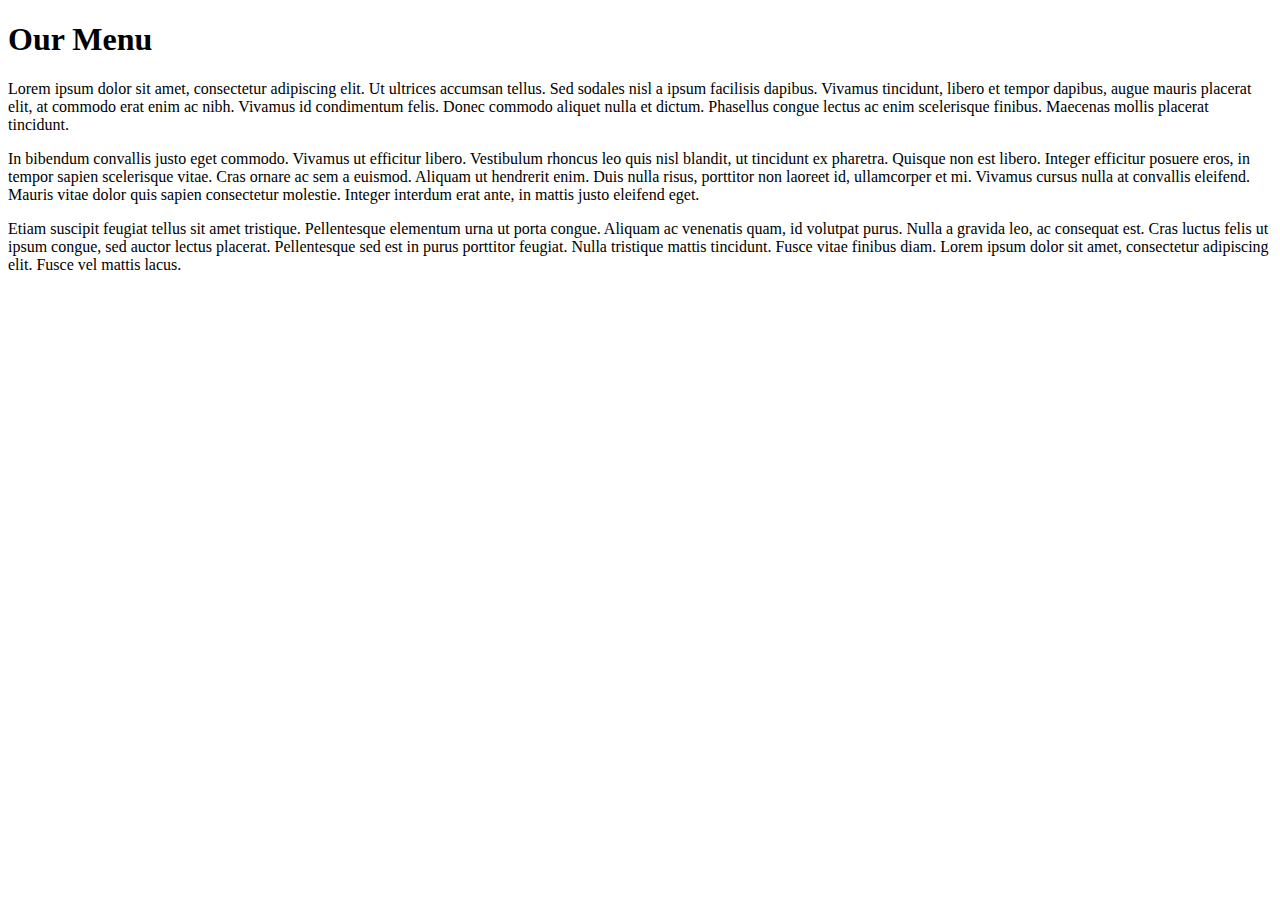
==== modele2-solution/index.html @ ba3d04e4 "Creat solution for modele 2 activitie" ====
<!DOCTYPE html>
<html lang="en">
<head>
    <meta charset="UTF-8">
    <meta name="viewport" content="width=device-width, initial-scale=1.0">
    <title>Assignment Solution for Modele 2</title>
</head>
<body>
    <h1>Our Menu</h1>

    <p>
        Lorem ipsum dolor sit amet, consectetur adipiscing elit. Ut ultrices
        accumsan tellus. Sed sodales nisl a ipsum facilisis dapibus. Vivamus
        tincidunt, libero et tempor dapibus, augue mauris placerat elit, at
        commodo erat enim ac nibh. Vivamus id condimentum felis. Donec commodo
        aliquet nulla et dictum. Phasellus congue lectus ac enim scelerisque
        finibus. Maecenas mollis placerat tincidunt.
    </p>

    <p>
        In bibendum convallis justo eget commodo. Vivamus ut efficitur libero.
        Vestibulum rhoncus leo quis nisl blandit, ut tincidunt ex pharetra.
        Quisque non est libero. Integer efficitur posuere eros, in tempor
        sapien scelerisque vitae. Cras ornare ac sem a euismod. Aliquam ut
        hendrerit enim. Duis nulla risus, porttitor non laoreet id, ullamcorper
        et mi. Vivamus cursus nulla at convallis eleifend. Mauris vitae dolor
        quis sapien consectetur molestie. Integer interdum erat ante, in mattis
        justo eleifend eget.
    </p>

    <p>
        Etiam suscipit feugiat tellus sit amet tristique. Pellentesque
        elementum urna ut porta congue. Aliquam ac venenatis quam, id volutpat
        purus. Nulla a gravida leo, ac consequat est. Cras luctus felis ut
        ipsum congue, sed auctor lectus placerat. Pellentesque sed est in purus
        porttitor feugiat. Nulla tristique mattis tincidunt. Fusce vitae
        finibus diam. Lorem ipsum dolor sit amet, consectetur adipiscing elit.
        Fusce vel mattis lacus.
    </p>

</body>
</html>
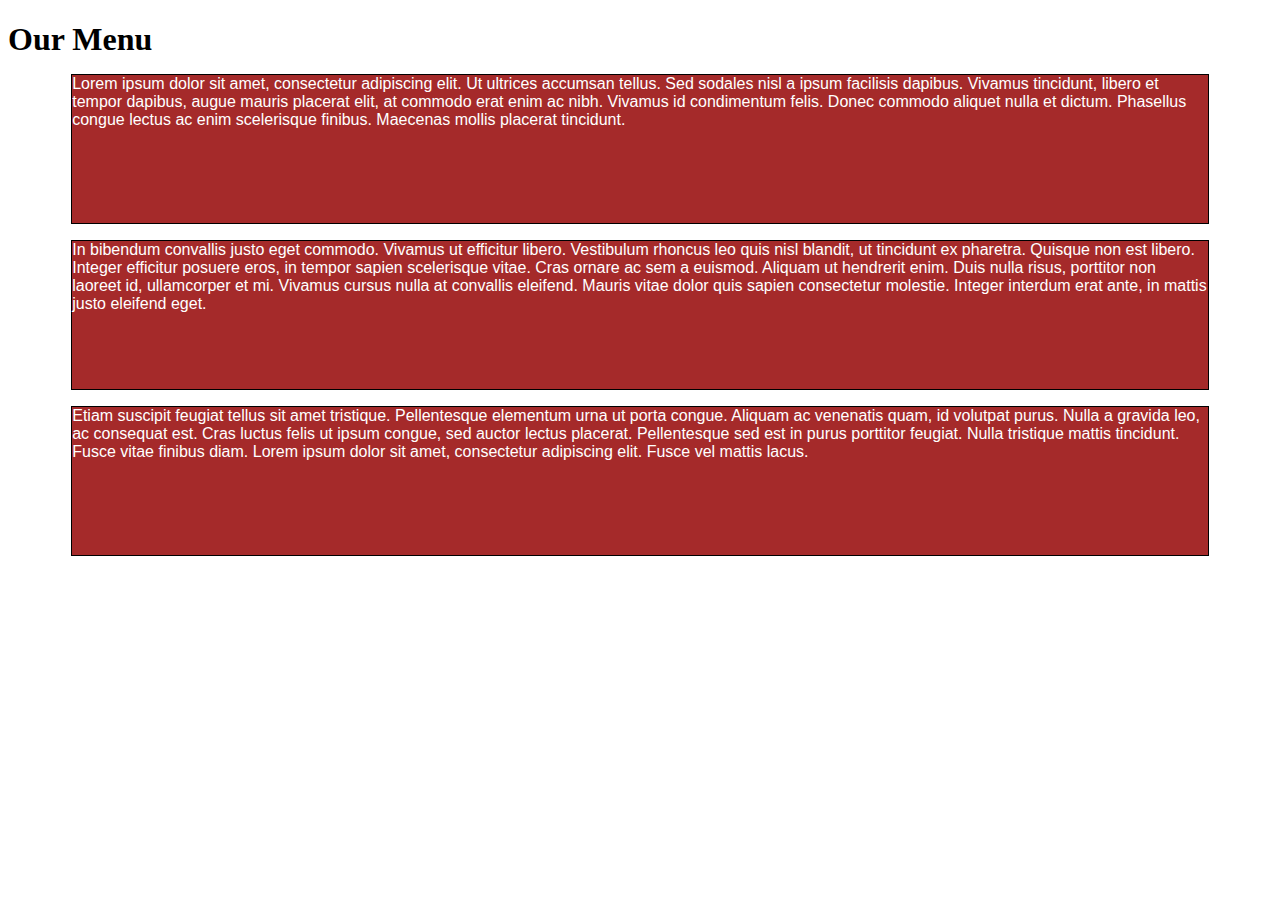
==== commit a6689dc1: "Create style.css" ====
--- a/modele2-solution/index.html
+++ b/modele2-solution/index.html
@@ -3,6 +3,7 @@
 <head>
     <meta charset="UTF-8">
     <meta name="viewport" content="width=device-width, initial-scale=1.0">
+    <link rel="stylesheet" href="css/style.css">
     <title>Assignment Solution for Modele 2</title>
 </head>
 <body>
--- a/modele2-solution/css/style.css
+++ b/modele2-solution/css/style.css
@@ -0,0 +1,110 @@
+* {
+    box-sizing: border-box;
+  }
+  h1 {
+    margin-bottom: 15px;
+  }
+  
+  p {
+    border: 1px solid black;
+    background-color: #A52A2A;
+    width: 90%;
+    height: 150px;
+    margin-right: auto;
+    margin-left: auto;
+    font-family: Helvetica;
+    color: white;
+  }
+  
+  /* Simple Responsive Framework. */
+  .row {
+    width: 100%;
+  }
+  
+  /********** Large devices only **********/
+  @media (min-width: 1200px) {
+    .col-lg-1, .col-lg-2, .col-lg-3, .col-lg-4, .col-lg-5, .col-lg-6, .col-lg-7, .col-lg-8, .col-lg-9, .col-lg-10, .col-lg-11, .col-lg-12 {
+      float: left;
+      border: 1px solid green;
+    }
+    .col-lg-1 {
+      width: 8.33%;
+    }
+    .col-lg-2 {
+      width: 16.66%;
+    }
+    .col-lg-3 {
+      width: 25%;
+    }
+    .col-lg-4 {
+      width: 33.33%;
+    }
+    .col-lg-5 {
+      width: 41.66%;
+    }
+    .col-lg-6 {
+      width: 50%;
+    }
+    .col-lg-7 {
+      width: 58.33%;
+    }
+    .col-lg-8 {
+      width: 66.66%;
+    }
+    .col-lg-9 {
+      width: 74.99%;
+    }
+    .col-lg-10 {
+      width: 83.33%;
+    }
+    .col-lg-11 {
+      width: 91.66%;
+    }
+    .col-lg-12 {
+      width: 100%;
+    }
+  }
+  
+  /********** Medium devices only **********/
+  @media (min-width: 950px) and (max-width: 1199px) {
+    .col-md-1, .col-md-2, .col-md-3, .col-md-4, .col-md-5, .col-md-6, .col-md-7, .col-md-8, .col-md-9, .col-md-10, .col-md-11, .col-md-12 {
+      float: left;
+      border: 1px solid green;
+    }
+    .col-md-1 {
+      width: 8.33%;
+    }
+    .col-md-2 {
+      width: 16.66%;
+    }
+    .col-md-3 {
+      width: 25%;
+    }
+    .col-md-4 {
+      width: 33.33%;
+    }
+    .col-md-5 {
+      width: 41.66%;
+    }
+    .col-md-6 {
+      width: 50%;
+    }
+    .col-md-7 {
+      width: 58.33%;
+    }
+    .col-md-8 {
+      width: 66.66%;
+    }
+    .col-md-9 {
+      width: 74.99%;
+    }
+    .col-md-10 {
+      width: 83.33%;
+    }
+    .col-md-11 {
+      width: 91.66%;
+    }
+    .col-md-12 {
+      width: 100%;
+    }
+  }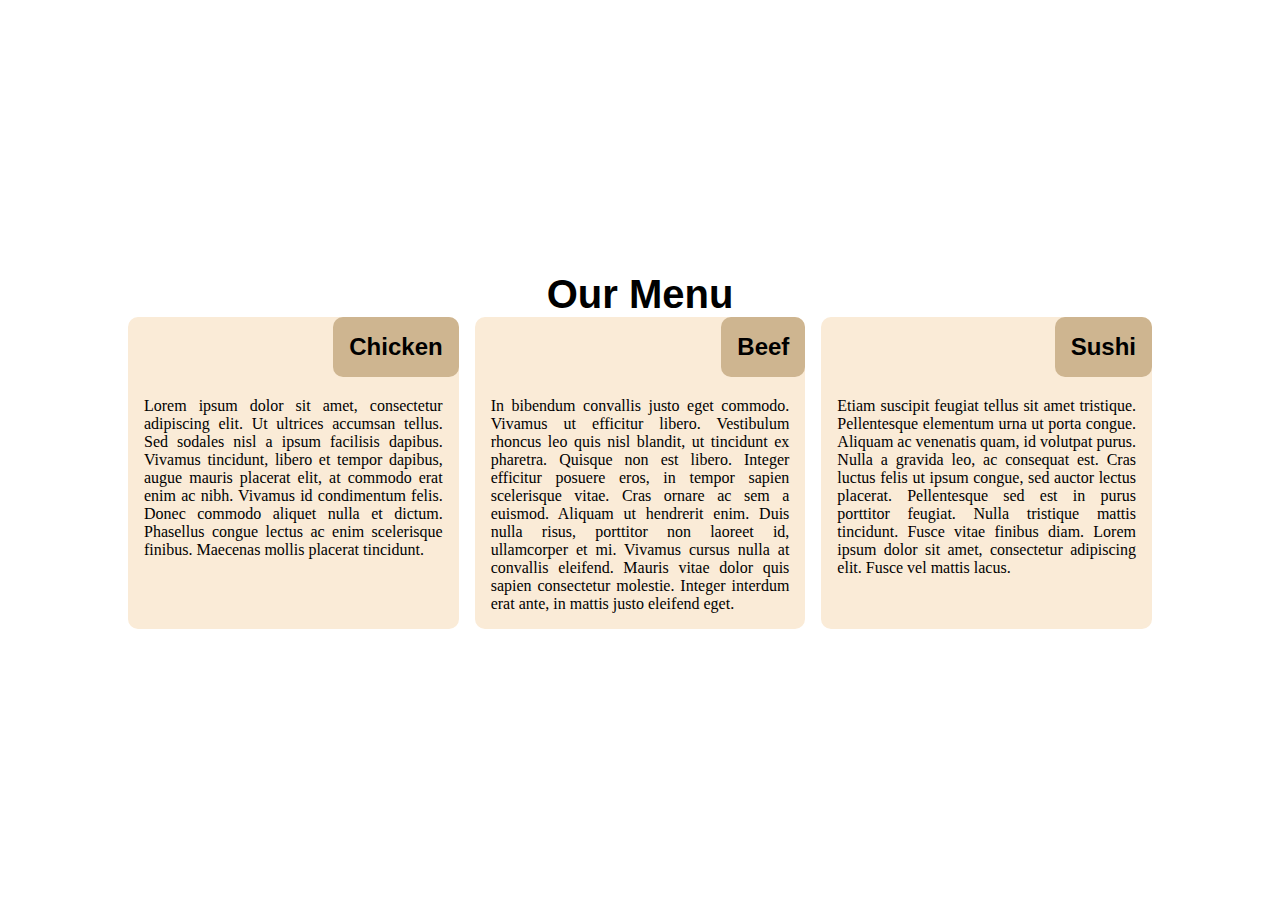
==== commit d9278887: "Create modele2-solution" ====
--- a/modele2-solution/index.html
+++ b/modele2-solution/index.html
@@ -8,36 +8,46 @@
 </head>
 <body>
     <h1>Our Menu</h1>
+    <div class="row">
+        <div class="menu">
+            <h2 class="section-title">Chicken</h2>
+            <p>
+                Lorem ipsum dolor sit amet, consectetur adipiscing elit. Ut ultrices
+                accumsan tellus. Sed sodales nisl a ipsum facilisis dapibus. Vivamus
+                tincidunt, libero et tempor dapibus, augue mauris placerat elit, at
+                commodo erat enim ac nibh. Vivamus id condimentum felis. Donec commodo
+                aliquet nulla et dictum. Phasellus congue lectus ac enim scelerisque
+                finibus. Maecenas mollis placerat tincidunt.
+            </p>
+        </div>
 
-    <p>
-        Lorem ipsum dolor sit amet, consectetur adipiscing elit. Ut ultrices
-        accumsan tellus. Sed sodales nisl a ipsum facilisis dapibus. Vivamus
-        tincidunt, libero et tempor dapibus, augue mauris placerat elit, at
-        commodo erat enim ac nibh. Vivamus id condimentum felis. Donec commodo
-        aliquet nulla et dictum. Phasellus congue lectus ac enim scelerisque
-        finibus. Maecenas mollis placerat tincidunt.
-    </p>
+        <div class="menu">
+            <h2 class="section-title">Beef</h2>
+            <p>
+                In bibendum convallis justo eget commodo. Vivamus ut efficitur libero.
+                Vestibulum rhoncus leo quis nisl blandit, ut tincidunt ex pharetra.
+                Quisque non est libero. Integer efficitur posuere eros, in tempor
+                sapien scelerisque vitae. Cras ornare ac sem a euismod. Aliquam ut
+                hendrerit enim. Duis nulla risus, porttitor non laoreet id, ullamcorper
+                et mi. Vivamus cursus nulla at convallis eleifend. Mauris vitae dolor
+                quis sapien consectetur molestie. Integer interdum erat ante, in mattis
+                justo eleifend eget.
+            </p>
+        </div>
 
-    <p>
-        In bibendum convallis justo eget commodo. Vivamus ut efficitur libero.
-        Vestibulum rhoncus leo quis nisl blandit, ut tincidunt ex pharetra.
-        Quisque non est libero. Integer efficitur posuere eros, in tempor
-        sapien scelerisque vitae. Cras ornare ac sem a euismod. Aliquam ut
-        hendrerit enim. Duis nulla risus, porttitor non laoreet id, ullamcorper
-        et mi. Vivamus cursus nulla at convallis eleifend. Mauris vitae dolor
-        quis sapien consectetur molestie. Integer interdum erat ante, in mattis
-        justo eleifend eget.
-    </p>
-
-    <p>
-        Etiam suscipit feugiat tellus sit amet tristique. Pellentesque
-        elementum urna ut porta congue. Aliquam ac venenatis quam, id volutpat
-        purus. Nulla a gravida leo, ac consequat est. Cras luctus felis ut
-        ipsum congue, sed auctor lectus placerat. Pellentesque sed est in purus
-        porttitor feugiat. Nulla tristique mattis tincidunt. Fusce vitae
-        finibus diam. Lorem ipsum dolor sit amet, consectetur adipiscing elit.
-        Fusce vel mattis lacus.
-    </p>
+        <div class="menu">
+            <h2 class="section-title">Sushi</h2>
+            <p>
+                Etiam suscipit feugiat tellus sit amet tristique. Pellentesque
+                elementum urna ut porta congue. Aliquam ac venenatis quam, id volutpat
+                purus. Nulla a gravida leo, ac consequat est. Cras luctus felis ut
+                ipsum congue, sed auctor lectus placerat. Pellentesque sed est in purus
+                porttitor feugiat. Nulla tristique mattis tincidunt. Fusce vitae
+                finibus diam. Lorem ipsum dolor sit amet, consectetur adipiscing elit.
+                Fusce vel mattis lacus.
+            </p>
+        </div>
+    </div>
 
 </body>
 </html>--- a/modele2-solution/css/style.css
+++ b/modele2-solution/css/style.css
@@ -1,110 +1,67 @@
 * {
-    box-sizing: border-box;
+  box-sizing: border-box;
+  margin: 0;
+  padding: 0;
+}
+
+h1{
+  font-family:Arial, Helvetica, sans-serif;
+  font-size: 40px;
+}
+
+p{
+  font-family:Georgia, 'Times New Roman', Times, serif
+}
+
+body{
+  display: flex;
+  justify-content: center;
+  align-items: center;
+  justify-content: center;
+  flex-direction: column;
+  height: 100vh;
+}
+
+.row {
+  display: grid;
+  grid-template-columns: repeat(3, 1fr);
+  grid-gap: 1rem;
+  width: 80vw;
+  
+}
+
+.menu {
+  text-align: justify; 
+  position: relative;
+  padding: 5rem 1rem 1rem 1rem;
+  background-color: antiquewhite;
+  border-radius: 10px;
+}
+
+.menu > h2 {
+  font-family: Arial, Helvetica, sans-serif;
+  background-color:rgb(206, 181, 144);
+  padding: 1rem;
+  position: absolute;
+  right: 0;
+  top: 0;
+  border-radius: 10px;
+}
+/********** Medium devices only **********/
+@media (max-width: 1200px) {
+  .row {
+    grid-template-columns: repeat(2, 1fr);
   }
-  h1 {
-    margin-bottom: 15px;
+  .menu:nth-child(3){
+    grid-column: 1/3;
   }
   
-  p {
-    border: 1px solid black;
-    background-color: #A52A2A;
-    width: 90%;
-    height: 150px;
-    margin-right: auto;
-    margin-left: auto;
-    font-family: Helvetica;
-    color: white;
+}
+@media (max-width: 992px) {
+  .row {
+    grid-template-columns: repeat(1, 1fr);
   }
-  
-  /* Simple Responsive Framework. */
-  .row {
-    width: 100%;
+  .menu:nth-child(3){
+    grid-column: 1/2 ; 
   }
-  
-  /********** Large devices only **********/
-  @media (min-width: 1200px) {
-    .col-lg-1, .col-lg-2, .col-lg-3, .col-lg-4, .col-lg-5, .col-lg-6, .col-lg-7, .col-lg-8, .col-lg-9, .col-lg-10, .col-lg-11, .col-lg-12 {
-      float: left;
-      border: 1px solid green;
-    }
-    .col-lg-1 {
-      width: 8.33%;
-    }
-    .col-lg-2 {
-      width: 16.66%;
-    }
-    .col-lg-3 {
-      width: 25%;
-    }
-    .col-lg-4 {
-      width: 33.33%;
-    }
-    .col-lg-5 {
-      width: 41.66%;
-    }
-    .col-lg-6 {
-      width: 50%;
-    }
-    .col-lg-7 {
-      width: 58.33%;
-    }
-    .col-lg-8 {
-      width: 66.66%;
-    }
-    .col-lg-9 {
-      width: 74.99%;
-    }
-    .col-lg-10 {
-      width: 83.33%;
-    }
-    .col-lg-11 {
-      width: 91.66%;
-    }
-    .col-lg-12 {
-      width: 100%;
-    }
-  }
-  
-  /********** Medium devices only **********/
-  @media (min-width: 950px) and (max-width: 1199px) {
-    .col-md-1, .col-md-2, .col-md-3, .col-md-4, .col-md-5, .col-md-6, .col-md-7, .col-md-8, .col-md-9, .col-md-10, .col-md-11, .col-md-12 {
-      float: left;
-      border: 1px solid green;
-    }
-    .col-md-1 {
-      width: 8.33%;
-    }
-    .col-md-2 {
-      width: 16.66%;
-    }
-    .col-md-3 {
-      width: 25%;
-    }
-    .col-md-4 {
-      width: 33.33%;
-    }
-    .col-md-5 {
-      width: 41.66%;
-    }
-    .col-md-6 {
-      width: 50%;
-    }
-    .col-md-7 {
-      width: 58.33%;
-    }
-    .col-md-8 {
-      width: 66.66%;
-    }
-    .col-md-9 {
-      width: 74.99%;
-    }
-    .col-md-10 {
-      width: 83.33%;
-    }
-    .col-md-11 {
-      width: 91.66%;
-    }
-    .col-md-12 {
-      width: 100%;
-    }
-  }+}
